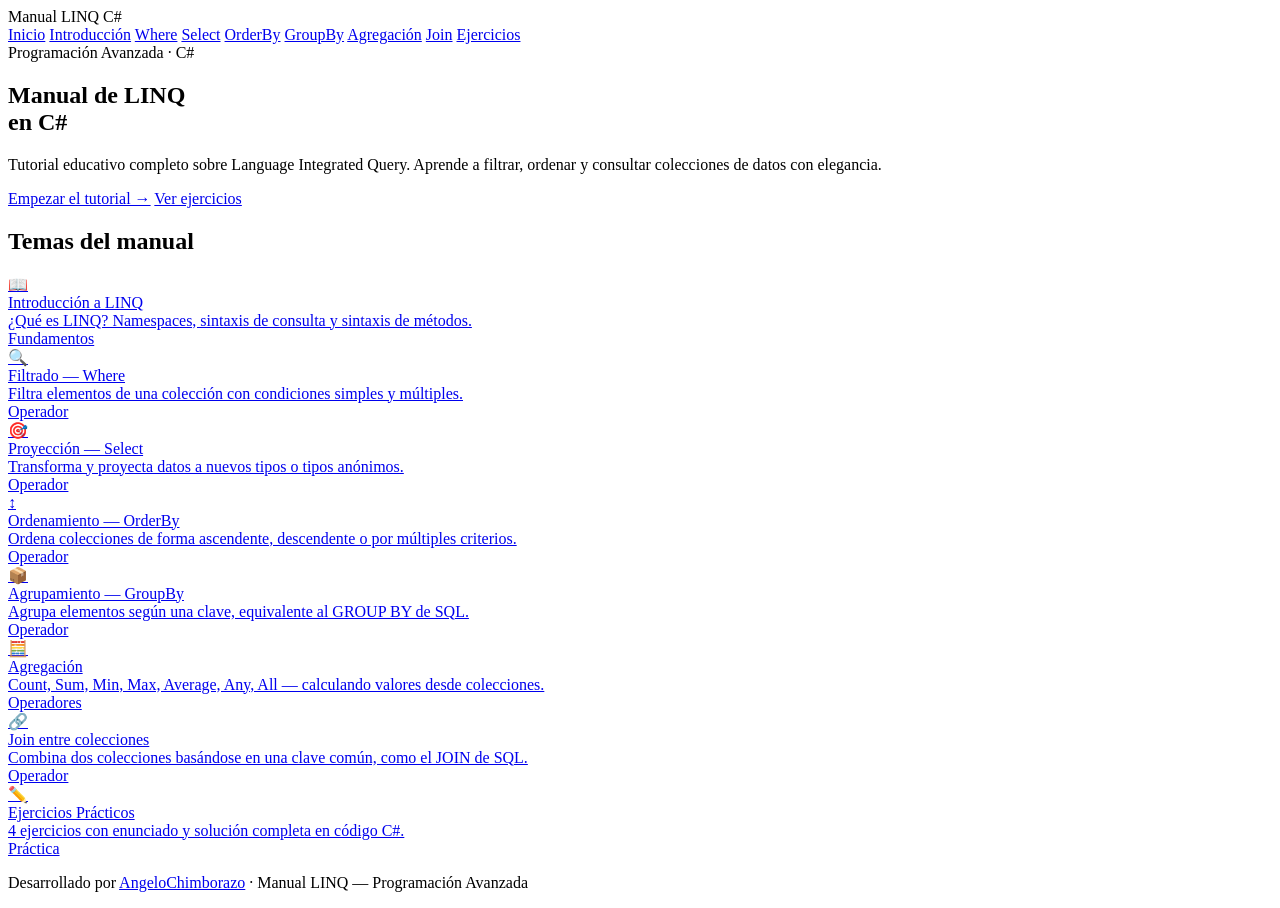
==== index.html @ 6bff01cd "Rename index.md to index.html" ====
<!DOCTYPE html>
<html lang="es">
<head>
  <meta charset="UTF-8" />
  <meta name="viewport" content="width=device-width, initial-scale=1.0" />
  <title>Manual LINQ — C# Programación Avanzada</title>
  <link rel="stylesheet" href="style.css" />
</head>
<body>

<!-- NAV -->
<nav>
  <div class="nav-brand">Manual LINQ <span>C#</span></div>
  <a href="index.html" class="active">Inicio</a>
  <a href="introduccion.html">Introducción</a>
  <a href="where.html">Where</a>
  <a href="select.html">Select</a>
  <a href="orderby.html">OrderBy</a>
  <a href="groupby.html">GroupBy</a>
  <a href="agregacion.html">Agregación</a>
  <a href="join.html">Join</a>
  <a href="ejercicios.html">Ejercicios</a>
</nav>

<!-- HERO -->
<section class="hero">
  <div class="hero-badge">Programación Avanzada · C#</div>
  <h1>Manual de <span>LINQ</span><br/>en C#</h1>
  <p>Tutorial educativo completo sobre Language Integrated Query. Aprende a filtrar, ordenar y consultar colecciones de datos con elegancia.</p>
  <div class="hero-actions">
    <a href="introduccion.html" class="btn btn-primary">Empezar el tutorial →</a>
    <a href="ejercicios.html" class="btn btn-outline">Ver ejercicios</a>
  </div>
</section>

<!-- TOPICS -->
<main class="topics">
  <h2>Temas del manual</h2>
  <div class="cards">

    <a href="introduccion.html" class="card">
      <div class="card-icon">📖</div>
      <div class="card-title">Introducción a LINQ</div>
      <div class="card-desc">¿Qué es LINQ? Namespaces, sintaxis de consulta y sintaxis de métodos.</div>
      <span class="card-tag">Fundamentos</span>
    </a>

    <a href="where.html" class="card">
      <div class="card-icon">🔍</div>
      <div class="card-title">Filtrado — Where</div>
      <div class="card-desc">Filtra elementos de una colección con condiciones simples y múltiples.</div>
      <span class="card-tag">Operador</span>
    </a>

    <a href="select.html" class="card">
      <div class="card-icon">🎯</div>
      <div class="card-title">Proyección — Select</div>
      <div class="card-desc">Transforma y proyecta datos a nuevos tipos o tipos anónimos.</div>
      <span class="card-tag">Operador</span>
    </a>

    <a href="orderby.html" class="card">
      <div class="card-icon">↕️</div>
      <div class="card-title">Ordenamiento — OrderBy</div>
      <div class="card-desc">Ordena colecciones de forma ascendente, descendente o por múltiples criterios.</div>
      <span class="card-tag">Operador</span>
    </a>

    <a href="groupby.html" class="card">
      <div class="card-icon">📦</div>
      <div class="card-title">Agrupamiento — GroupBy</div>
      <div class="card-desc">Agrupa elementos según una clave, equivalente al GROUP BY de SQL.</div>
      <span class="card-tag">Operador</span>
    </a>

    <a href="agregacion.html" class="card">
      <div class="card-icon">🧮</div>
      <div class="card-title">Agregación</div>
      <div class="card-desc">Count, Sum, Min, Max, Average, Any, All — calculando valores desde colecciones.</div>
      <span class="card-tag">Operadores</span>
    </a>

    <a href="join.html" class="card">
      <div class="card-icon">🔗</div>
      <div class="card-title">Join entre colecciones</div>
      <div class="card-desc">Combina dos colecciones basándose en una clave común, como el JOIN de SQL.</div>
      <span class="card-tag">Operador</span>
    </a>

    <a href="ejercicios.html" class="card">
      <div class="card-icon">✏️</div>
      <div class="card-title">Ejercicios Prácticos</div>
      <div class="card-desc">4 ejercicios con enunciado y solución completa en código C#.</div>
      <span class="card-tag">Práctica</span>
    </a>

  </div>
</main>

<footer>
  <p>Desarrollado por <a href="https://github.com/AngeloChimborazo" target="_blank">AngeloChimborazo</a> · Manual LINQ — Programación Avanzada</p>
</footer>

</body>
</html>
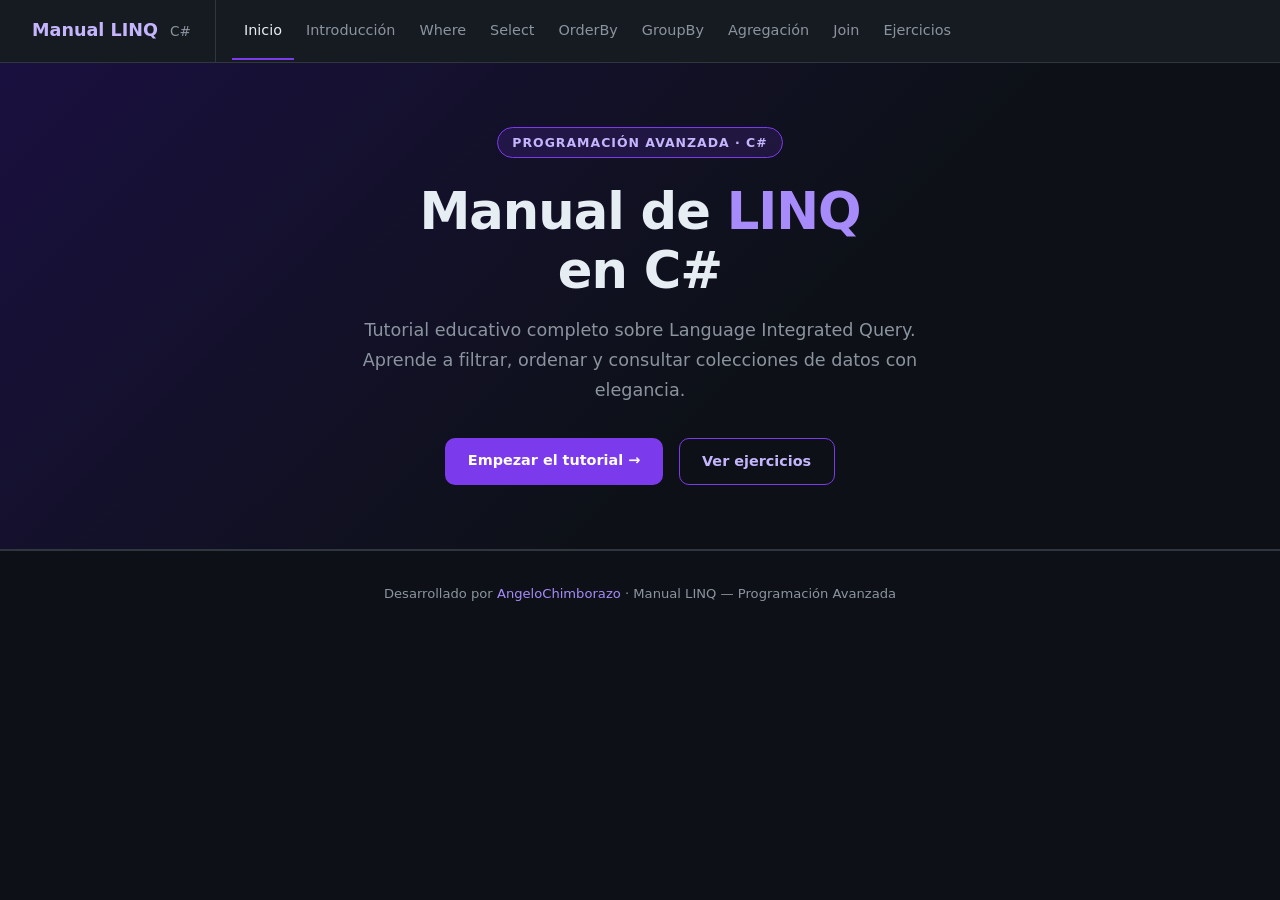
==== commit 6876548f: "Update index.html" ====
--- a/index.html
+++ b/index.html
@@ -8,7 +8,6 @@
 </head>
 <body>
 
-<!-- NAV -->
 <nav>
   <div class="nav-brand">Manual LINQ <span>C#</span></div>
   <a href="index.html" class="active">Inicio</a>
@@ -22,7 +21,6 @@
   <a href="ejercicios.html">Ejercicios</a>
 </nav>
 
-<!-- HERO -->
 <section class="hero">
   <div class="hero-badge">Programación Avanzada · C#</div>
   <h1>Manual de <span>LINQ</span><br/>en C#</h1>
@@ -33,70 +31,6 @@
   </div>
 </section>
 
-<!-- TOPICS -->
-<main class="topics">
-  <h2>Temas del manual</h2>
-  <div class="cards">
-
-    <a href="introduccion.html" class="card">
-      <div class="card-icon">📖</div>
-      <div class="card-title">Introducción a LINQ</div>
-      <div class="card-desc">¿Qué es LINQ? Namespaces, sintaxis de consulta y sintaxis de métodos.</div>
-      <span class="card-tag">Fundamentos</span>
-    </a>
-
-    <a href="where.html" class="card">
-      <div class="card-icon">🔍</div>
-      <div class="card-title">Filtrado — Where</div>
-      <div class="card-desc">Filtra elementos de una colección con condiciones simples y múltiples.</div>
-      <span class="card-tag">Operador</span>
-    </a>
-
-    <a href="select.html" class="card">
-      <div class="card-icon">🎯</div>
-      <div class="card-title">Proyección — Select</div>
-      <div class="card-desc">Transforma y proyecta datos a nuevos tipos o tipos anónimos.</div>
-      <span class="card-tag">Operador</span>
-    </a>
-
-    <a href="orderby.html" class="card">
-      <div class="card-icon">↕️</div>
-      <div class="card-title">Ordenamiento — OrderBy</div>
-      <div class="card-desc">Ordena colecciones de forma ascendente, descendente o por múltiples criterios.</div>
-      <span class="card-tag">Operador</span>
-    </a>
-
-    <a href="groupby.html" class="card">
-      <div class="card-icon">📦</div>
-      <div class="card-title">Agrupamiento — GroupBy</div>
-      <div class="card-desc">Agrupa elementos según una clave, equivalente al GROUP BY de SQL.</div>
-      <span class="card-tag">Operador</span>
-    </a>
-
-    <a href="agregacion.html" class="card">
-      <div class="card-icon">🧮</div>
-      <div class="card-title">Agregación</div>
-      <div class="card-desc">Count, Sum, Min, Max, Average, Any, All — calculando valores desde colecciones.</div>
-      <span class="card-tag">Operadores</span>
-    </a>
-
-    <a href="join.html" class="card">
-      <div class="card-icon">🔗</div>
-      <div class="card-title">Join entre colecciones</div>
-      <div class="card-desc">Combina dos colecciones basándose en una clave común, como el JOIN de SQL.</div>
-      <span class="card-tag">Operador</span>
-    </a>
-
-    <a href="ejercicios.html" class="card">
-      <div class="card-icon">✏️</div>
-      <div class="card-title">Ejercicios Prácticos</div>
-      <div class="card-desc">4 ejercicios con enunciado y solución completa en código C#.</div>
-      <span class="card-tag">Práctica</span>
-    </a>
-
-  </div>
-</main>
-
 <footer>
   <p>Desarrollado por <a href="https://github.com/AngeloChimborazo" target="_blank">AngeloChimborazo</a> · Manual LINQ — Programación Avanzada</p>
 </footer>
--- a/style.css
+++ b/style.css
@@ -0,0 +1,369 @@
+/* ===== RESET & BASE ===== */
+* { margin: 0; padding: 0; box-sizing: border-box; }
+
+:root {
+  --bg:        #0d1117;
+  --surface:   #161b22;
+  --card:      #1c2330;
+  --border:    #30363d;
+  --accent:    #7c3aed;
+  --accent2:   #a78bfa;
+  --accent3:   #c4b5fd;
+  --green:     #238636;
+  --green-l:   #3fb950;
+  --text:      #e6edf3;
+  --text-muted:#8b949e;
+  --code-bg:   #161b22;
+  --radius:    10px;
+}
+
+body {
+  background: var(--bg);
+  color: var(--text);
+  font-family: 'Segoe UI', system-ui, sans-serif;
+  font-size: 16px;
+  line-height: 1.7;
+}
+
+a { color: var(--accent2); text-decoration: none; }
+a:hover { text-decoration: underline; color: var(--accent3); }
+
+/* ===== NAV ===== */
+nav {
+  background: var(--surface);
+  border-bottom: 1px solid var(--border);
+  padding: 0 2rem;
+  display: flex;
+  align-items: center;
+  gap: 0;
+  position: sticky;
+  top: 0;
+  z-index: 100;
+  flex-wrap: wrap;
+}
+
+.nav-brand {
+  font-size: 1.1rem;
+  font-weight: 700;
+  color: var(--accent3);
+  padding: 1rem 1.5rem 1rem 0;
+  border-right: 1px solid var(--border);
+  margin-right: 1rem;
+  white-space: nowrap;
+}
+
+.nav-brand span { color: var(--text-muted); font-weight: 400; font-size: 0.85rem; margin-left: 6px; }
+
+nav a {
+  color: var(--text-muted);
+  padding: 1rem 0.75rem;
+  font-size: 0.9rem;
+  border-bottom: 2px solid transparent;
+  transition: color 0.2s, border-color 0.2s;
+}
+
+nav a:hover, nav a.active {
+  color: var(--text);
+  border-bottom-color: var(--accent);
+  text-decoration: none;
+}
+
+/* ===== HERO (index only) ===== */
+.hero {
+  background: linear-gradient(135deg, #1a1040 0%, #0d1117 60%);
+  border-bottom: 1px solid var(--border);
+  padding: 4rem 2rem;
+  text-align: center;
+}
+
+.hero-badge {
+  display: inline-block;
+  background: rgba(124,58,237,0.15);
+  border: 1px solid var(--accent);
+  color: var(--accent3);
+  font-size: 0.78rem;
+  font-weight: 600;
+  letter-spacing: .08em;
+  text-transform: uppercase;
+  padding: 4px 14px;
+  border-radius: 999px;
+  margin-bottom: 1.5rem;
+}
+
+.hero h1 {
+  font-size: clamp(2rem, 5vw, 3.2rem);
+  font-weight: 800;
+  letter-spacing: -0.02em;
+  line-height: 1.15;
+  margin-bottom: 1rem;
+}
+
+.hero h1 span { color: var(--accent2); }
+
+.hero p {
+  color: var(--text-muted);
+  font-size: 1.1rem;
+  max-width: 560px;
+  margin: 0 auto 2rem;
+}
+
+.hero-actions { display: flex; gap: 1rem; justify-content: center; flex-wrap: wrap; }
+
+.btn {
+  display: inline-block;
+  padding: 0.65rem 1.4rem;
+  border-radius: var(--radius);
+  font-size: 0.9rem;
+  font-weight: 600;
+  cursor: pointer;
+  transition: all 0.2s;
+  border: none;
+}
+
+.btn-primary { background: var(--accent); color: #fff; }
+.btn-primary:hover { background: #6d28d9; text-decoration: none; color: #fff; }
+.btn-outline { background: transparent; color: var(--accent3); border: 1px solid var(--accent); }
+.btn-outline:hover { background: rgba(124,58,237,0.1); text-decoration: none; }
+
+/* ===== TOPIC CARDS (index) ===== */
+.topics {
+  max-width: 960px;
+  margin: 3rem auto;
+  padding: 0 1.5rem;
+}
+
+.topics h2 {
+  font-size: 1.3rem;
+  font-weight: 700;
+  color: var(--text-muted);
+  letter-spacing: .04em;
+  text-transform: uppercase;
+  font-size: 0.8rem;
+  margin-bottom: 1.5rem;
+  border-bottom: 1px solid var(--border);
+  padding-bottom: 0.75rem;
+}
+
+.cards {
+  display: grid;
+  grid-template-columns: repeat(auto-fill, minmax(260px, 1fr));
+  gap: 1rem;
+}
+
+.card {
+  background: var(--card);
+  border: 1px solid var(--border);
+  border-radius: var(--radius);
+  padding: 1.4rem;
+  transition: border-color 0.2s, transform 0.15s;
+  display: flex;
+  flex-direction: column;
+  gap: 0.5rem;
+}
+
+.card:hover {
+  border-color: var(--accent);
+  transform: translateY(-2px);
+  text-decoration: none;
+}
+
+.card-icon { font-size: 1.5rem; }
+.card-title { font-size: 1rem; font-weight: 700; color: var(--text); }
+.card-desc { font-size: 0.85rem; color: var(--text-muted); line-height: 1.5; }
+.card-tag {
+  margin-top: auto;
+  align-self: flex-start;
+  font-size: 0.72rem;
+  background: rgba(124,58,237,0.15);
+  color: var(--accent3);
+  border: 1px solid rgba(124,58,237,0.3);
+  padding: 2px 8px;
+  border-radius: 999px;
+}
+
+/* ===== PAGE LAYOUT (topic pages) ===== */
+.page {
+  max-width: 860px;
+  margin: 0 auto;
+  padding: 2.5rem 1.5rem 4rem;
+}
+
+.page-header {
+  margin-bottom: 2.5rem;
+  padding-bottom: 1.5rem;
+  border-bottom: 1px solid var(--border);
+}
+
+.page-eyebrow {
+  font-size: 0.78rem;
+  text-transform: uppercase;
+  letter-spacing: .08em;
+  color: var(--accent2);
+  font-weight: 600;
+  margin-bottom: 0.5rem;
+}
+
+.page-header h1 { font-size: clamp(1.6rem, 4vw, 2.2rem); font-weight: 800; margin-bottom: 0.5rem; }
+.page-header p  { color: var(--text-muted); font-size: 1rem; }
+
+/* ===== CONTENT SECTIONS ===== */
+.section { margin-bottom: 3rem; }
+
+.section h2 {
+  font-size: 1.25rem;
+  font-weight: 700;
+  margin-bottom: 1rem;
+  color: var(--text);
+  display: flex;
+  align-items: center;
+  gap: 0.5rem;
+}
+
+.section h2::before {
+  content: '';
+  display: inline-block;
+  width: 4px;
+  height: 1.2em;
+  background: var(--accent);
+  border-radius: 2px;
+}
+
+.section h3 { font-size: 1rem; font-weight: 600; color: var(--accent3); margin: 1.25rem 0 0.5rem; }
+
+.section p { color: var(--text-muted); margin-bottom: 0.75rem; }
+
+/* ===== CODE BLOCKS ===== */
+pre {
+  background: var(--code-bg);
+  border: 1px solid var(--border);
+  border-radius: var(--radius);
+  padding: 1.2rem 1.4rem;
+  overflow-x: auto;
+  margin: 1rem 0;
+  position: relative;
+}
+
+pre code {
+  font-family: 'Consolas', 'Fira Code', 'Cascadia Code', monospace;
+  font-size: 0.88rem;
+  line-height: 1.65;
+  color: #e6edf3;
+}
+
+.code-label {
+  font-size: 0.72rem;
+  color: var(--text-muted);
+  text-transform: uppercase;
+  letter-spacing: .06em;
+  margin-bottom: 0.3rem;
+  font-family: monospace;
+}
+
+/* Syntax highlight hints via CSS */
+code .kw  { color: #ff7b72; }  /* keywords */
+code .str { color: #a5d6ff; }  /* strings */
+code .cm  { color: #8b949e; font-style: italic; } /* comments */
+code .num { color: #79c0ff; }  /* numbers */
+
+/* ===== CALLOUT ===== */
+.callout {
+  background: rgba(124,58,237,0.08);
+  border-left: 3px solid var(--accent);
+  border-radius: 0 var(--radius) var(--radius) 0;
+  padding: 1rem 1.2rem;
+  margin: 1rem 0;
+  color: var(--text-muted);
+  font-size: 0.9rem;
+}
+
+.callout strong { color: var(--accent3); }
+
+/* ===== EXERCISE BOX ===== */
+.exercise {
+  background: var(--card);
+  border: 1px solid var(--border);
+  border-radius: var(--radius);
+  overflow: hidden;
+  margin-bottom: 2rem;
+}
+
+.exercise-header {
+  background: rgba(124,58,237,0.12);
+  border-bottom: 1px solid var(--border);
+  padding: 0.8rem 1.2rem;
+  display: flex;
+  align-items: center;
+  gap: 0.75rem;
+}
+
+.exercise-num {
+  background: var(--accent);
+  color: #fff;
+  font-size: 0.75rem;
+  font-weight: 700;
+  width: 24px; height: 24px;
+  border-radius: 50%;
+  display: flex; align-items: center; justify-content: center;
+  flex-shrink: 0;
+}
+
+.exercise-title { font-weight: 600; font-size: 0.95rem; }
+.exercise-body  { padding: 1.2rem; }
+.exercise-body p { color: var(--text-muted); margin-bottom: 0.75rem; font-size: 0.9rem; }
+
+/* ===== TABLE ===== */
+table {
+  width: 100%;
+  border-collapse: collapse;
+  margin: 1rem 0;
+  font-size: 0.9rem;
+}
+
+th {
+  background: var(--card);
+  color: var(--accent3);
+  font-size: 0.78rem;
+  text-transform: uppercase;
+  letter-spacing: .05em;
+  padding: 0.7rem 1rem;
+  text-align: left;
+  border-bottom: 1px solid var(--border);
+}
+
+td {
+  padding: 0.65rem 1rem;
+  border-bottom: 1px solid var(--border);
+  color: var(--text-muted);
+}
+
+td code {
+  background: rgba(124,58,237,0.12);
+  color: var(--accent3);
+  padding: 2px 6px;
+  border-radius: 4px;
+  font-size: 0.85rem;
+  font-family: 'Consolas', monospace;
+}
+
+tr:last-child td { border-bottom: none; }
+tr:hover td { background: rgba(255,255,255,0.02); }
+
+/* ===== FOOTER ===== */
+footer {
+  text-align: center;
+  padding: 2rem;
+  color: var(--text-muted);
+  font-size: 0.82rem;
+  border-top: 1px solid var(--border);
+}
+
+footer a { color: var(--accent2); }
+
+/* ===== RESPONSIVE ===== */
+@media (max-width: 640px) {
+  nav { padding: 0 1rem; }
+  .hero { padding: 2.5rem 1rem; }
+  .page { padding: 1.5rem 1rem 3rem; }
+  .cards { grid-template-columns: 1fr; }
+  pre { padding: 1rem; }
+}
